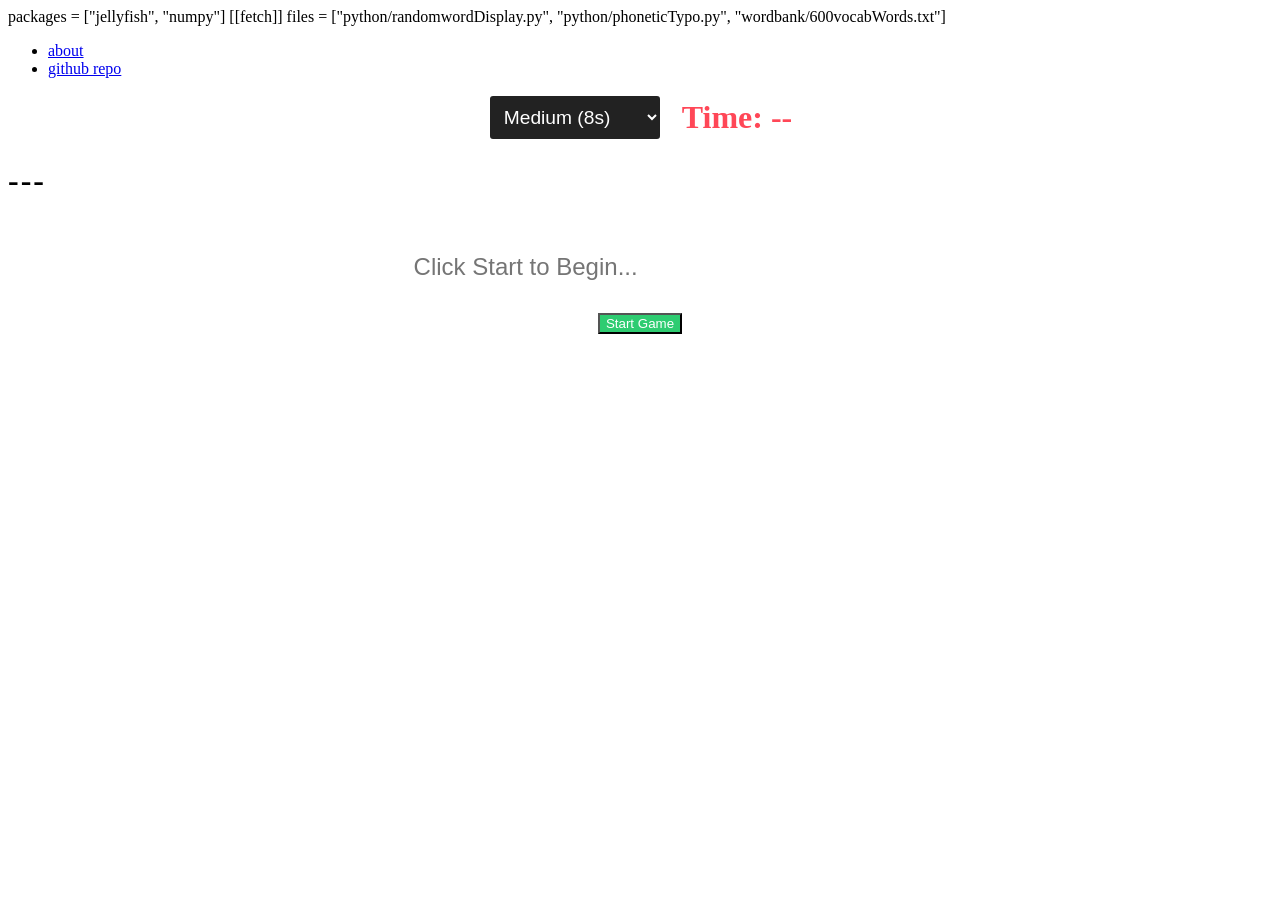
==== index.html @ db817c9a "WORK" ====
<!DOCTYPE html>
<html lang="en">
    <head>
        <link rel="stylesheet" href="https://pyscript.net/releases/2024.1.1/core.css">
        <script type="module" src="https://pyscript.net/releases/2024.1.1/core.js"></script>
    
        <py-config id="main-config">
            packages = ["jellyfish", "numpy"]
            [[fetch]]
            files = ["python/randomwordDisplay.py", "python/phoneticTypo.py", "wordbank/600vocabWords.txt"]
        </py-config>
    </head>
<body>
    <nav>
        <ul>
            <li><a href="about.html">about</a></li>
            <li><a href="https://github.com/loganrsilvers/typo-terminator" target="_blank">github repo</a></li>
        </ul>
    </nav>

    <div class="container">
        <div style="display: flex; justify-content: center; gap: 20px; align-items: center; margin-bottom: 20px;">
            <select id="DifficultySelect" style="padding: 10px; font-size: 1.2rem; border-radius: 5px; background: #222; color: white; border: 2px solid white;">
                <option value="easy">Easy (15s)</option>
                <option value="medium" selected>Medium (8s)</option>
                <option value="hard">Hard (4s)</option>
                <option value="terminator">Terminator (2s)</option>
            </select>
            <h2 id="TimerDisplay" style="color: #ff4757; margin: 0; font-size: 2rem;">Time: --</h2>
        </div>
    
        <h1 id="WordDisplay" style="letter-spacing: 2px;">---</h1>
        
        <input type="text" id="UserTypingBox" placeholder="Click Start to Begin..." disabled
               style="font-size: 1.5rem; padding: 10px; margin: 20px 0; border-radius: 8px; border: 2px solid white; background: transparent; color: white; text-align: center; width: 80%;">
        
        <div style="display: flex; gap: 10px; justify-content: center;">
            <button id="StartBtn" style="background-color: #2ecc71; color: white;">Start Game</button>
            <button id="SkipBtn" style="display: none;">Skip Word</button>
        </div>
    </div>

    
</body>
</html>
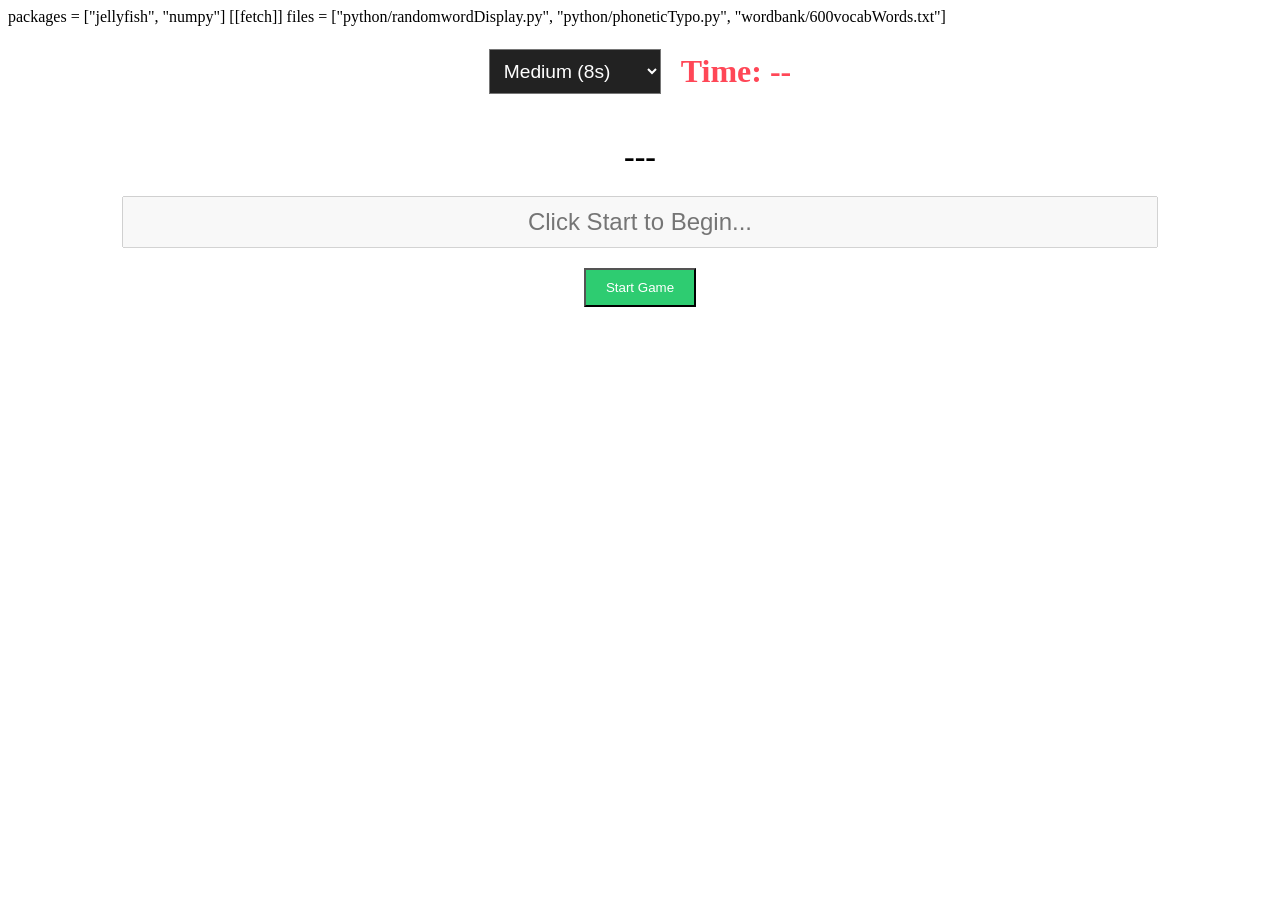
==== commit fd133af3: "WORK WOR KWORK KWOKR WRKO" ====
--- a/index.html
+++ b/index.html
@@ -1,45 +1,41 @@
 <!DOCTYPE html>
 <html lang="en">
-    <head>
-        <link rel="stylesheet" href="https://pyscript.net/releases/2024.1.1/core.css">
-        <script type="module" src="https://pyscript.net/releases/2024.1.1/core.js"></script>
-    
-        <py-config id="main-config">
-            packages = ["jellyfish", "numpy"]
-            [[fetch]]
-            files = ["python/randomwordDisplay.py", "python/phoneticTypo.py", "wordbank/600vocabWords.txt"]
-        </py-config>
-    </head>
+<head>
+    <meta charset="UTF-8">
+    <link rel="stylesheet" href="https://pyscript.net/releases/2024.1.1/core.css">
+    <script type="module" src="https://pyscript.net/releases/2024.1.1/core.js"></script>
+
+    <py-config id="main-config">
+        packages = ["jellyfish", "numpy"]
+        [[fetch]]
+        files = ["python/randomwordDisplay.py", "python/phoneticTypo.py", "wordbank/600vocabWords.txt"]
+    </py-config>
+</head>
 <body>
-    <nav>
-        <ul>
-            <li><a href="about.html">about</a></li>
-            <li><a href="https://github.com/loganrsilvers/typo-terminator" target="_blank">github repo</a></li>
-        </ul>
-    </nav>
-
     <div class="container">
         <div style="display: flex; justify-content: center; gap: 20px; align-items: center; margin-bottom: 20px;">
-            <select id="DifficultySelect" style="padding: 10px; font-size: 1.2rem; border-radius: 5px; background: #222; color: white; border: 2px solid white;">
+            <select id="DifficultySelect" style="padding: 10px; font-size: 1.2rem; background: #222; color: white;">
                 <option value="easy">Easy (15s)</option>
                 <option value="medium" selected>Medium (8s)</option>
                 <option value="hard">Hard (4s)</option>
                 <option value="terminator">Terminator (2s)</option>
             </select>
-            <h2 id="TimerDisplay" style="color: #ff4757; margin: 0; font-size: 2rem;">Time: --</h2>
+            <h2 id="TimerDisplay" style="color: #ff4757; font-size: 2rem;">Time: --</h2>
         </div>
     
-        <h1 id="WordDisplay" style="letter-spacing: 2px;">---</h1>
+        <h1 id="WordDisplay" style="text-align: center;">---</h1>
         
-        <input type="text" id="UserTypingBox" placeholder="Click Start to Begin..." disabled
-               style="font-size: 1.5rem; padding: 10px; margin: 20px 0; border-radius: 8px; border: 2px solid white; background: transparent; color: white; text-align: center; width: 80%;">
+        <div style="text-align: center;">
+            <input type="text" id="UserTypingBox" placeholder="Click Start to Begin..." disabled
+                   style="font-size: 1.5rem; padding: 10px; width: 80%; text-align: center;">
+        </div>
         
-        <div style="display: flex; gap: 10px; justify-content: center;">
-            <button id="StartBtn" style="background-color: #2ecc71; color: white;">Start Game</button>
-            <button id="SkipBtn" style="display: none;">Skip Word</button>
+        <div style="display: flex; gap: 10px; justify-content: center; margin-top: 20px;">
+            <button id="StartBtn" style="background-color: #2ecc71; color: white; padding: 10px 20px;">Start Game</button>
+            <button id="SkipBtn" style="display: none; padding: 10px 20px;">Skip Word</button>
         </div>
     </div>
 
-    
+    <script type="py" src="python/randomwordDisplay.py" config="#main-config"></script>
 </body>
 </html>
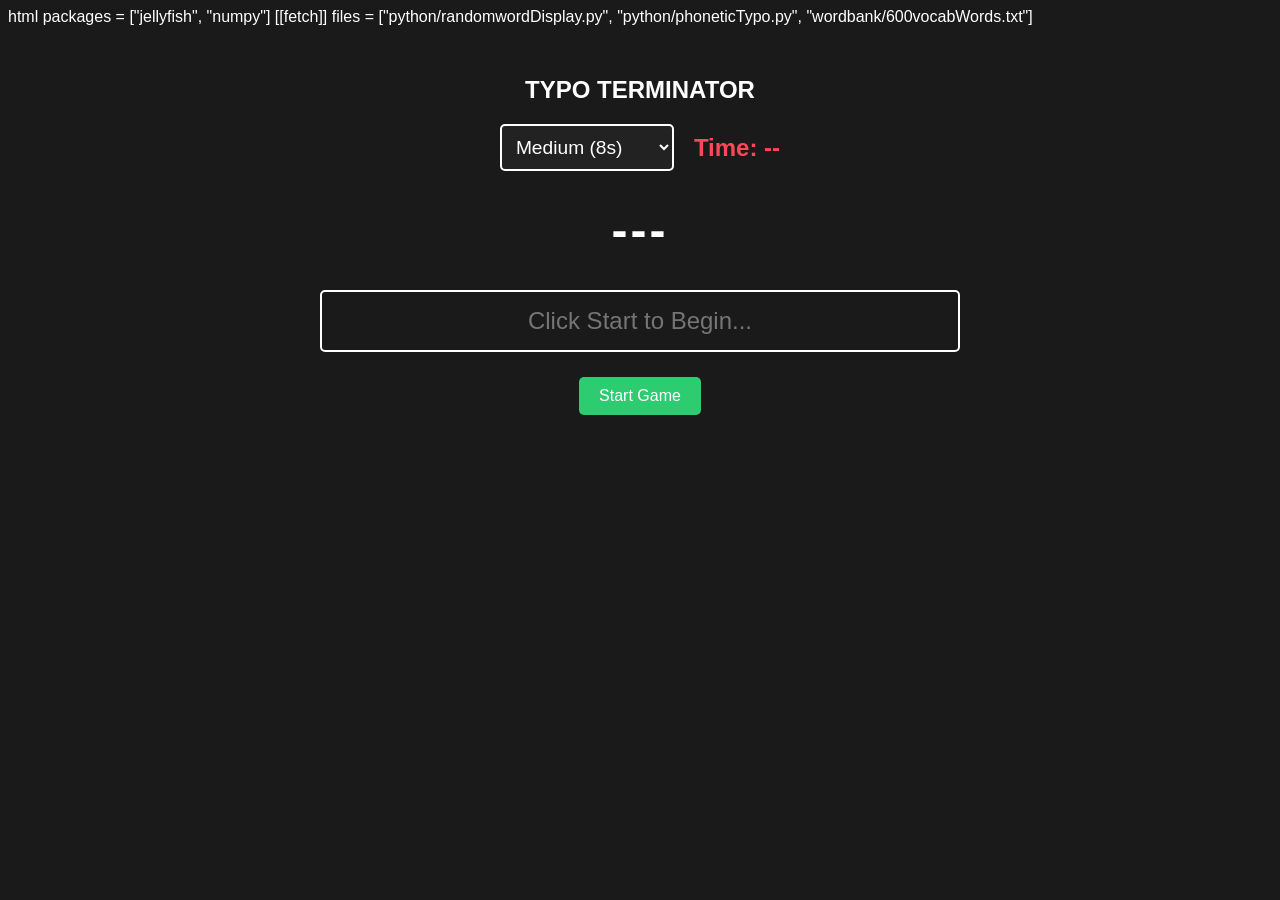
==== commit d9013246: "PLEASEEEEEEEEEE" ====
--- a/index.html
+++ b/index.html
@@ -1,7 +1,11 @@
+html
 <!DOCTYPE html>
 <html lang="en">
 <head>
     <meta charset="UTF-8">
+    <meta name="viewport" content="width=device-width, initial-scale=1.0">
+    <title>Typo Terminator</title>
+    
     <link rel="stylesheet" href="https://pyscript.net/releases/2024.1.1/core.css">
     <script type="module" src="https://pyscript.net/releases/2024.1.1/core.js"></script>
 
@@ -10,29 +14,39 @@
         [[fetch]]
         files = ["python/randomwordDisplay.py", "python/phoneticTypo.py", "wordbank/600vocabWords.txt"]
     </py-config>
+
+    <style>
+        body { background: #1a1a1a; color: white; font-family: Arial, sans-serif; }
+        .container { max-width: 800px; margin: 50px auto; text-align: center; }
+        h1 { font-size: 3rem; letter-spacing: 3px; }
+        button { padding: 10px 20px; font-size: 1rem; cursor: pointer; border: none; border-radius: 5px; margin: 5px; }
+        #StartBtn { background-color: #2ecc71; color: white; }
+        #SkipBtn { background-color: #e74c3c; color: white; }
+        input { width: 80%; padding: 15px; font-size: 1.5rem; background: transparent; color: white; border: 2px solid white; border-radius: 5px; text-align: center; }
+        select { padding: 10px; font-size: 1.2rem; background: #222; color: white; border: 2px solid white; border-radius: 5px; }
+    </style>
 </head>
 <body>
     <div class="container">
-        <div style="display: flex; justify-content: center; gap: 20px; align-items: center; margin-bottom: 20px;">
-            <select id="DifficultySelect" style="padding: 10px; font-size: 1.2rem; background: #222; color: white;">
+        <h2>TYPO TERMINATOR</h2>
+        
+        <div style="display: flex; justify-content: center; gap: 20px; align-items: center; margin: 20px 0;">
+            <select id="DifficultySelect">
                 <option value="easy">Easy (15s)</option>
                 <option value="medium" selected>Medium (8s)</option>
                 <option value="hard">Hard (4s)</option>
                 <option value="terminator">Terminator (2s)</option>
             </select>
-            <h2 id="TimerDisplay" style="color: #ff4757; font-size: 2rem;">Time: --</h2>
+            <h2 id="TimerDisplay" style="color: #ff4757; margin: 0;">Time: --</h2>
         </div>
     
-        <h1 id="WordDisplay" style="text-align: center;">---</h1>
+        <h1 id="WordDisplay">---</h1>
         
-        <div style="text-align: center;">
-            <input type="text" id="UserTypingBox" placeholder="Click Start to Begin..." disabled
-                   style="font-size: 1.5rem; padding: 10px; width: 80%; text-align: center;">
-        </div>
+        <input type="text" id="UserTypingBox" placeholder="Click Start to Begin..." disabled>
         
-        <div style="display: flex; gap: 10px; justify-content: center; margin-top: 20px;">
-            <button id="StartBtn" style="background-color: #2ecc71; color: white; padding: 10px 20px;">Start Game</button>
-            <button id="SkipBtn" style="display: none; padding: 10px 20px;">Skip Word</button>
+        <div style="margin-top: 20px;">
+            <button id="StartBtn">Start Game</button>
+            <button id="SkipBtn" style="display: none;">Skip Word</button>
         </div>
     </div>
 
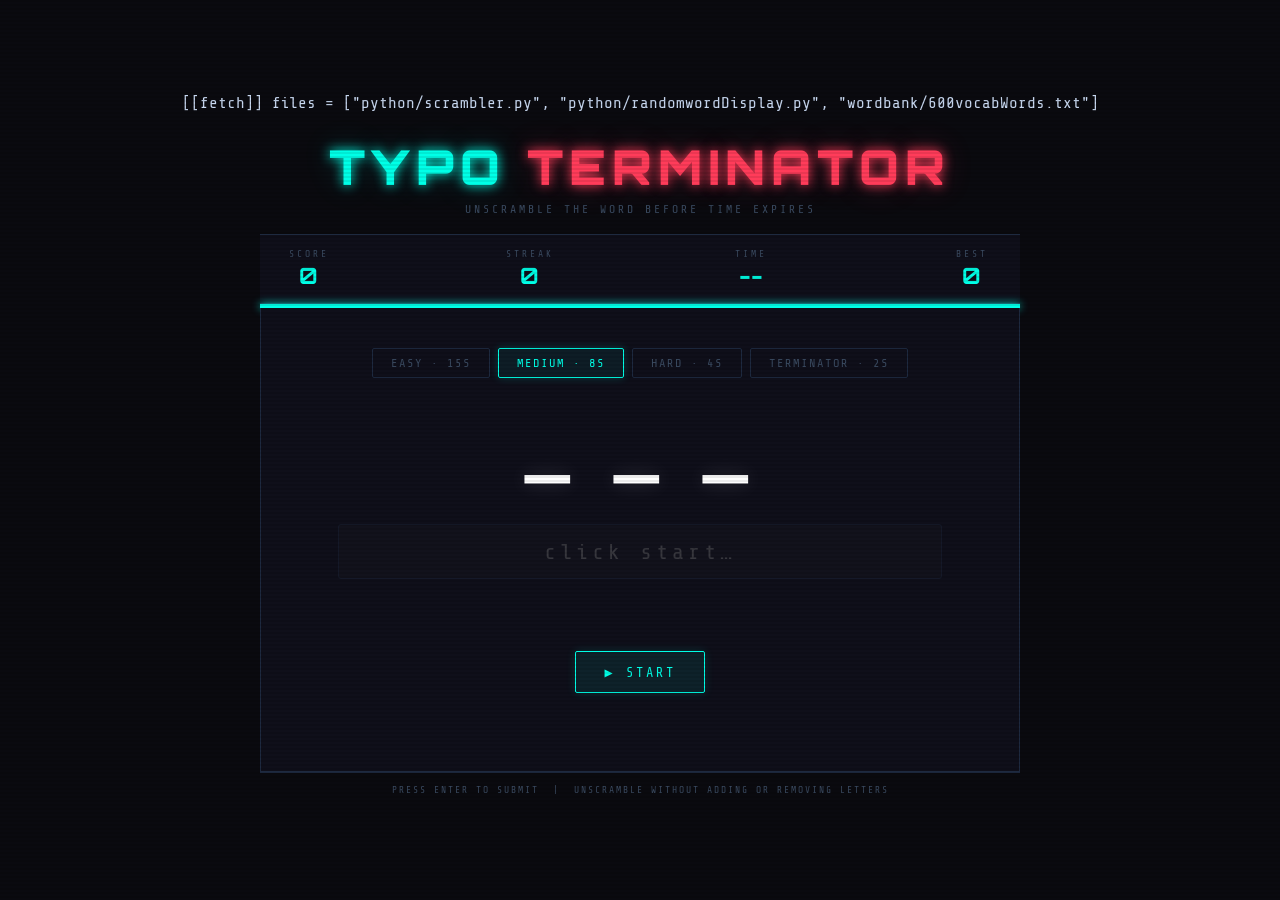
==== commit fb24bd8f: "DEAR LORD PLEASE JUST WORK" ====
--- a/index.html
+++ b/index.html
@@ -1,55 +1,379 @@
-html
 <!DOCTYPE html>
 <html lang="en">
 <head>
     <meta charset="UTF-8">
     <meta name="viewport" content="width=device-width, initial-scale=1.0">
     <title>Typo Terminator</title>
-    
+
+    <link rel="preconnect" href="https://fonts.googleapis.com">
+    <link href="https://fonts.googleapis.com/css2?family=Share+Tech+Mono&family=Orbitron:wght@700;900&display=swap" rel="stylesheet">
+
     <link rel="stylesheet" href="https://pyscript.net/releases/2024.1.1/core.css">
     <script type="module" src="https://pyscript.net/releases/2024.1.1/core.js"></script>
 
     <py-config id="main-config">
-        packages = ["jellyfish", "numpy"]
         [[fetch]]
-        files = ["python/randomwordDisplay.py", "python/phoneticTypo.py", "wordbank/600vocabWords.txt"]
+        files = ["python/scrambler.py", "python/randomwordDisplay.py", "wordbank/600vocabWords.txt"]
     </py-config>
 
     <style>
-        body { background: #1a1a1a; color: white; font-family: Arial, sans-serif; }
-        .container { max-width: 800px; margin: 50px auto; text-align: center; }
-        h1 { font-size: 3rem; letter-spacing: 3px; }
-        button { padding: 10px 20px; font-size: 1rem; cursor: pointer; border: none; border-radius: 5px; margin: 5px; }
-        #StartBtn { background-color: #2ecc71; color: white; }
-        #SkipBtn { background-color: #e74c3c; color: white; }
-        input { width: 80%; padding: 15px; font-size: 1.5rem; background: transparent; color: white; border: 2px solid white; border-radius: 5px; text-align: center; }
-        select { padding: 10px; font-size: 1.2rem; background: #222; color: white; border: 2px solid white; border-radius: 5px; }
+        :root {
+            --bg:       #0a0a0f;
+            --panel:    #0f0f1a;
+            --border:   #1e2a40;
+            --accent:   #00ffe7;
+            --danger:   #ff3c5a;
+            --warn:     #ffb400;
+            --success:  #39ff14;
+            --text:     #c8d8f0;
+            --dim:      #3a4a60;
+            --glow:     0 0 12px var(--accent), 0 0 30px rgba(0,255,231,0.25);
+            --glow-red: 0 0 12px var(--danger), 0 0 30px rgba(255,60,90,0.3);
+        }
+
+        *, *::before, *::after { box-sizing: border-box; margin: 0; padding: 0; }
+
+        body {
+            background: var(--bg);
+            color: var(--text);
+            font-family: 'Share Tech Mono', monospace;
+            min-height: 100vh;
+            display: flex;
+            flex-direction: column;
+            align-items: center;
+            justify-content: center;
+            overflow: hidden;
+        }
+
+        /* Scanline overlay */
+        body::after {
+            content: '';
+            pointer-events: none;
+            position: fixed;
+            inset: 0;
+            background: repeating-linear-gradient(
+                0deg,
+                transparent,
+                transparent 2px,
+                rgba(0,0,0,0.08) 2px,
+                rgba(0,0,0,0.08) 4px
+            );
+            z-index: 999;
+        }
+
+        .container {
+            width: min(760px, 95vw);
+            display: flex;
+            flex-direction: column;
+        }
+
+        /* ── Header ── */
+        header {
+            text-align: center;
+            padding: 24px 0 18px;
+            border-bottom: 1px solid var(--border);
+        }
+
+        header h1 {
+            font-family: 'Orbitron', sans-serif;
+            font-size: clamp(1.8rem, 5vw, 3rem);
+            font-weight: 900;
+            letter-spacing: 6px;
+            color: var(--accent);
+            text-shadow: var(--glow);
+            text-transform: uppercase;
+        }
+
+        header h1 span { color: var(--danger); text-shadow: var(--glow-red); }
+
+        .tagline {
+            font-size: 0.72rem;
+            letter-spacing: 3px;
+            color: var(--dim);
+            margin-top: 6px;
+            text-transform: uppercase;
+        }
+
+        /* ── HUD bar ── */
+        .hud {
+            display: flex;
+            justify-content: space-between;
+            align-items: center;
+            padding: 14px 20px;
+            background: var(--panel);
+            border-bottom: 1px solid var(--border);
+        }
+
+        .hud-block { display: flex; flex-direction: column; align-items: center; gap: 2px; }
+
+        .hud-label {
+            font-size: 0.6rem;
+            letter-spacing: 3px;
+            color: var(--dim);
+            text-transform: uppercase;
+        }
+
+        .hud-value {
+            font-family: 'Orbitron', sans-serif;
+            font-size: 1.4rem;
+            font-weight: 700;
+            color: var(--accent);
+            min-width: 3ch;
+            text-align: center;
+        }
+
+        #timer-value { color: var(--accent); transition: color 0.3s; }
+        #timer-value.warn   { color: var(--warn);   text-shadow: 0 0 8px var(--warn); }
+        #timer-value.danger { color: var(--danger);  text-shadow: var(--glow-red); }
+
+        /* Timer bar */
+        .timer-bar-wrap {
+            width: 100%;
+            height: 4px;
+            background: var(--border);
+        }
+
+        #timer-bar {
+            height: 100%;
+            background: var(--accent);
+            width: 100%;
+            transition: width 1s linear, background 0.3s;
+            box-shadow: 0 0 8px var(--accent);
+        }
+        #timer-bar.warn   { background: var(--warn);  box-shadow: 0 0 8px var(--warn); }
+        #timer-bar.danger { background: var(--danger); box-shadow: var(--glow-red); }
+
+        /* ── Main arena ── */
+        .arena {
+            background: var(--panel);
+            border: 1px solid var(--border);
+            border-top: none;
+            padding: 40px 24px 36px;
+            display: flex;
+            flex-direction: column;
+            align-items: center;
+            gap: 28px;
+        }
+
+        /* Difficulty buttons */
+        .diff-row {
+            display: flex;
+            gap: 8px;
+            flex-wrap: wrap;
+            justify-content: center;
+        }
+
+        .diff-btn {
+            font-family: 'Share Tech Mono', monospace;
+            font-size: 0.75rem;
+            letter-spacing: 2px;
+            text-transform: uppercase;
+            padding: 7px 18px;
+            border: 1px solid var(--border);
+            background: transparent;
+            color: var(--dim);
+            border-radius: 2px;
+            cursor: pointer;
+            transition: all 0.2s;
+        }
+        .diff-btn:hover  { border-color: var(--accent); color: var(--accent); }
+        .diff-btn.active {
+            border-color: var(--accent);
+            color: var(--accent);
+            background: rgba(0,255,231,0.06);
+            box-shadow: 0 0 8px rgba(0,255,231,0.2);
+        }
+        .diff-btn:disabled { opacity: 0.35; cursor: default; pointer-events: none; }
+
+        /* Word display */
+        .word-stage {
+            min-height: 90px;
+            display: flex;
+            align-items: center;
+            justify-content: center;
+        }
+
+        #word-display {
+            font-family: 'Orbitron', sans-serif;
+            font-size: clamp(2rem, 7vw, 4rem);
+            font-weight: 700;
+            letter-spacing: 8px;
+            color: white;
+            text-transform: uppercase;
+            text-shadow: 0 0 20px rgba(255,255,255,0.15);
+            text-align: center;
+        }
+
+        @keyframes correctFlash {
+            0%   { color: var(--success); text-shadow: 0 0 20px var(--success); transform: scale(1.05); }
+            100% { color: white;          text-shadow: 0 0 20px rgba(255,255,255,0.15); transform: scale(1); }
+        }
+        @keyframes wrongFlash {
+            0%,50% { color: var(--danger); text-shadow: var(--glow-red); transform: translateX(-4px); }
+            25%    { transform: translateX(4px); }
+            100%   { color: white; transform: translateX(0); }
+        }
+
+        #word-display.flash-correct { animation: correctFlash 0.4s ease; }
+        #word-display.flash-wrong   { animation: wrongFlash   0.4s ease; }
+
+        /* Input */
+        #input-box {
+            font-family: 'Share Tech Mono', monospace;
+            font-size: 1.4rem;
+            letter-spacing: 4px;
+            text-align: center;
+            width: 85%;
+            padding: 14px 20px;
+            background: rgba(255,255,255,0.03);
+            border: 1px solid var(--border);
+            border-radius: 3px;
+            color: white;
+            outline: none;
+            caret-color: var(--accent);
+            transition: border-color 0.2s, box-shadow 0.2s;
+        }
+        #input-box:focus  { border-color: var(--accent); box-shadow: 0 0 0 1px var(--accent), 0 0 16px rgba(0,255,231,0.1); }
+        #input-box:disabled { opacity: 0.4; cursor: not-allowed; }
+        #input-box.correct { border-color: var(--success); box-shadow: 0 0 10px rgba(57,255,20,0.3); }
+        #input-box.wrong   { border-color: var(--danger);  box-shadow: var(--glow-red); }
+
+        /* Feedback label */
+        #feedback {
+            font-size: 0.72rem;
+            letter-spacing: 3px;
+            text-transform: uppercase;
+            height: 16px;
+            color: transparent;
+            transition: color 0.2s;
+        }
+        #feedback.show-correct { color: var(--success); }
+        #feedback.show-wrong   { color: var(--danger); }
+        #feedback.show-timeout { color: var(--warn); }
+
+        /* Action buttons */
+        .btn-row { display: flex; gap: 12px; justify-content: center; }
+
+        .btn {
+            font-family: 'Share Tech Mono', monospace;
+            font-size: 0.85rem;
+            letter-spacing: 3px;
+            text-transform: uppercase;
+            padding: 12px 28px;
+            border: 1px solid;
+            border-radius: 2px;
+            cursor: pointer;
+            transition: all 0.2s;
+        }
+
+        #start-btn {
+            background: rgba(0,255,231,0.08);
+            border-color: var(--accent);
+            color: var(--accent);
+            box-shadow: 0 0 10px rgba(0,255,231,0.15);
+        }
+        #start-btn:hover { background: rgba(0,255,231,0.15); box-shadow: var(--glow); }
+
+        #skip-btn {
+            display: none;
+            background: rgba(255,60,90,0.07);
+            border-color: var(--danger);
+            color: var(--danger);
+        }
+        #skip-btn:hover { background: rgba(255,60,90,0.14); box-shadow: var(--glow-red); }
+
+        /* Reveal */
+        #reveal { font-size: 0.72rem; letter-spacing: 2px; color: var(--dim); min-height: 14px; }
+        #reveal span { color: var(--warn); }
+
+        /* Footer */
+        footer {
+            text-align: center;
+            padding: 12px;
+            font-size: 0.6rem;
+            letter-spacing: 2px;
+            color: var(--dim);
+            border-top: 1px solid var(--border);
+        }
+
+        py-terminal { display: none !important; }
     </style>
 </head>
 <body>
-    <div class="container">
-        <h2>TYPO TERMINATOR</h2>
-        
-        <div style="display: flex; justify-content: center; gap: 20px; align-items: center; margin: 20px 0;">
-            <select id="DifficultySelect">
-                <option value="easy">Easy (15s)</option>
-                <option value="medium" selected>Medium (8s)</option>
-                <option value="hard">Hard (4s)</option>
-                <option value="terminator">Terminator (2s)</option>
-            </select>
-            <h2 id="TimerDisplay" style="color: #ff4757; margin: 0;">Time: --</h2>
-        </div>
-    
-        <h1 id="WordDisplay">---</h1>
-        
-        <input type="text" id="UserTypingBox" placeholder="Click Start to Begin..." disabled>
-        
-        <div style="margin-top: 20px;">
-            <button id="StartBtn">Start Game</button>
-            <button id="SkipBtn" style="display: none;">Skip Word</button>
+
+<div class="container">
+
+    <header>
+        <h1>TYPO <span>TERMINATOR</span></h1>
+        <p class="tagline">Unscramble the word before time expires</p>
+    </header>
+
+    <div class="hud">
+        <div class="hud-block">
+            <span class="hud-label">Score</span>
+            <span class="hud-value" id="score-value">0</span>
+        </div>
+        <div class="hud-block">
+            <span class="hud-label">Streak</span>
+            <span class="hud-value" id="streak-value">0</span>
+        </div>
+        <div class="hud-block">
+            <span class="hud-label">Time</span>
+            <span class="hud-value" id="timer-value">--</span>
+        </div>
+        <div class="hud-block">
+            <span class="hud-label">Best</span>
+            <span class="hud-value" id="best-value">0</span>
         </div>
     </div>
 
-    <script type="py" src="python/randomwordDisplay.py" config="#main-config"></script>
+    <div class="timer-bar-wrap">
+        <div id="timer-bar"></div>
+    </div>
+
+    <div class="arena">
+
+        <div class="diff-row" id="diff-row">
+            <button class="diff-btn" data-diff="easy"       data-secs="15">Easy · 15s</button>
+            <button class="diff-btn active" data-diff="medium" data-secs="8">Medium · 8s</button>
+            <button class="diff-btn" data-diff="hard"       data-secs="4">Hard · 4s</button>
+            <button class="diff-btn" data-diff="terminator" data-secs="2">Terminator · 2s</button>
+        </div>
+
+        <div class="word-stage">
+            <div id="word-display">_ _ _</div>
+        </div>
+
+        <input id="input-box" type="text" autocomplete="off"
+               autocorrect="off" spellcheck="false"
+               placeholder="click start…" disabled>
+
+        <div id="feedback"></div>
+
+        <div class="btn-row">
+            <button class="btn" id="start-btn">▶ START</button>
+            <button class="btn" id="skip-btn">SKIP</button>
+        </div>
+
+        <div id="reveal"></div>
+
+    </div>
+
+    <footer>PRESS ENTER TO SUBMIT &nbsp;|&nbsp; UNSCRAMBLE WITHOUT ADDING OR REMOVING LETTERS</footer>
+
+</div>
+
+<!-- Difficulty button selection (plain JS, no PyScript needed) -->
+<script>
+    document.querySelectorAll('.diff-btn').forEach(btn => {
+        btn.addEventListener('click', () => {
+            document.querySelectorAll('.diff-btn').forEach(b => b.classList.remove('active'));
+            btn.classList.add('active');
+        });
+    });
+</script>
+
+<script type="py" src="python/randomwordDisplay.py" config="#main-config"></script>
+
 </body>
-</html>+</html>
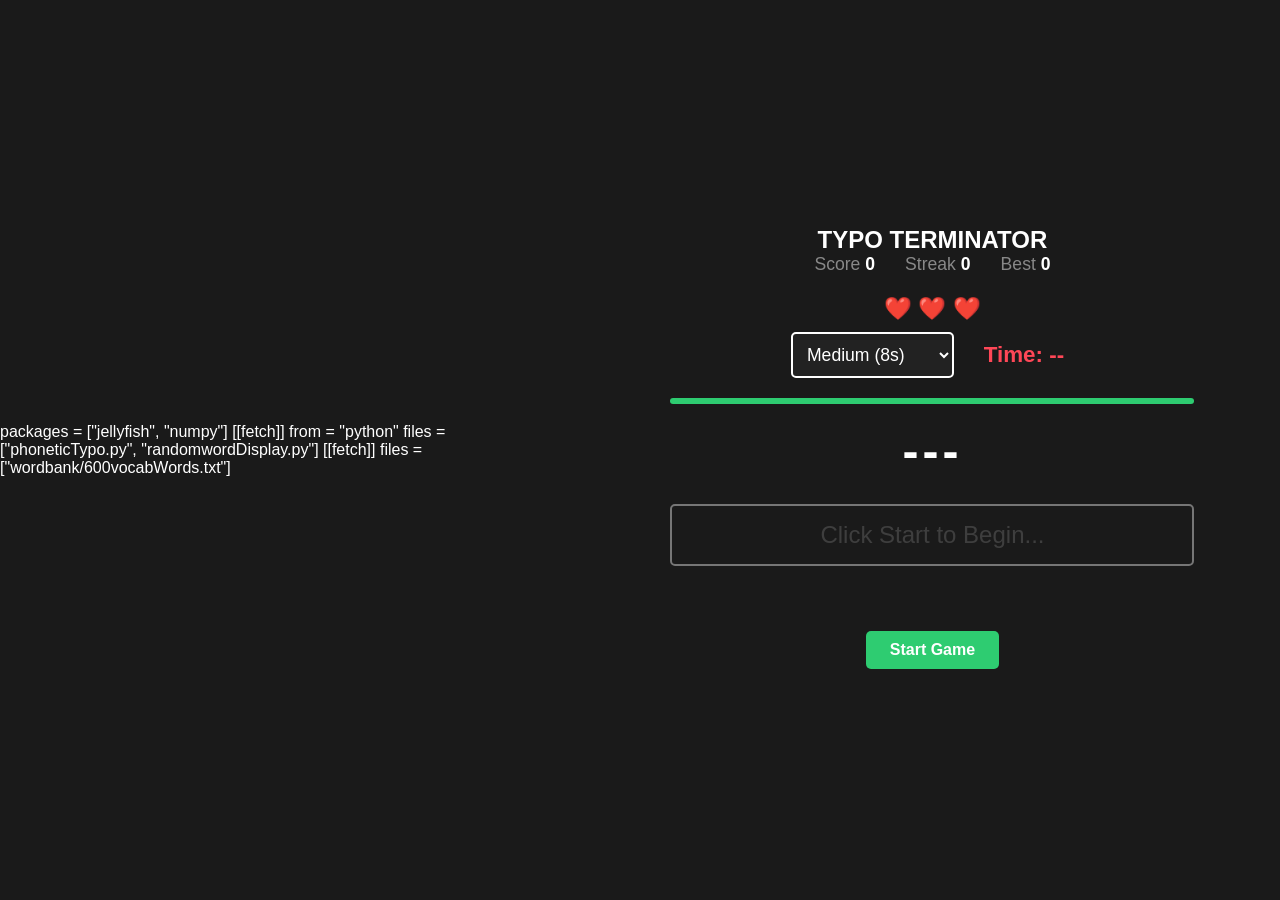
==== commit 1c854994: "YAHOOO" ====
--- a/index.html
+++ b/index.html
@@ -5,375 +5,79 @@
     <meta name="viewport" content="width=device-width, initial-scale=1.0">
     <title>Typo Terminator</title>
 
-    <link rel="preconnect" href="https://fonts.googleapis.com">
-    <link href="https://fonts.googleapis.com/css2?family=Share+Tech+Mono&family=Orbitron:wght@700;900&display=swap" rel="stylesheet">
+    <link rel="stylesheet" href="css/style.css">
 
     <link rel="stylesheet" href="https://pyscript.net/releases/2024.1.1/core.css">
     <script type="module" src="https://pyscript.net/releases/2024.1.1/core.js"></script>
 
-    <py-config id="main-config">
+    <py-config>
+        packages = ["jellyfish", "numpy"]
         [[fetch]]
-        files = ["python/scrambler.py", "python/randomwordDisplay.py", "wordbank/600vocabWords.txt"]
+        from = "python"
+        files = ["phoneticTypo.py", "randomwordDisplay.py"]
+
+        [[fetch]]
+        files = ["wordbank/600vocabWords.txt"]
     </py-config>
-
-    <style>
-        :root {
-            --bg:       #0a0a0f;
-            --panel:    #0f0f1a;
-            --border:   #1e2a40;
-            --accent:   #00ffe7;
-            --danger:   #ff3c5a;
-            --warn:     #ffb400;
-            --success:  #39ff14;
-            --text:     #c8d8f0;
-            --dim:      #3a4a60;
-            --glow:     0 0 12px var(--accent), 0 0 30px rgba(0,255,231,0.25);
-            --glow-red: 0 0 12px var(--danger), 0 0 30px rgba(255,60,90,0.3);
-        }
-
-        *, *::before, *::after { box-sizing: border-box; margin: 0; padding: 0; }
-
-        body {
-            background: var(--bg);
-            color: var(--text);
-            font-family: 'Share Tech Mono', monospace;
-            min-height: 100vh;
-            display: flex;
-            flex-direction: column;
-            align-items: center;
-            justify-content: center;
-            overflow: hidden;
-        }
-
-        /* Scanline overlay */
-        body::after {
-            content: '';
-            pointer-events: none;
-            position: fixed;
-            inset: 0;
-            background: repeating-linear-gradient(
-                0deg,
-                transparent,
-                transparent 2px,
-                rgba(0,0,0,0.08) 2px,
-                rgba(0,0,0,0.08) 4px
-            );
-            z-index: 999;
-        }
-
-        .container {
-            width: min(760px, 95vw);
-            display: flex;
-            flex-direction: column;
-        }
-
-        /* ── Header ── */
-        header {
-            text-align: center;
-            padding: 24px 0 18px;
-            border-bottom: 1px solid var(--border);
-        }
-
-        header h1 {
-            font-family: 'Orbitron', sans-serif;
-            font-size: clamp(1.8rem, 5vw, 3rem);
-            font-weight: 900;
-            letter-spacing: 6px;
-            color: var(--accent);
-            text-shadow: var(--glow);
-            text-transform: uppercase;
-        }
-
-        header h1 span { color: var(--danger); text-shadow: var(--glow-red); }
-
-        .tagline {
-            font-size: 0.72rem;
-            letter-spacing: 3px;
-            color: var(--dim);
-            margin-top: 6px;
-            text-transform: uppercase;
-        }
-
-        /* ── HUD bar ── */
-        .hud {
-            display: flex;
-            justify-content: space-between;
-            align-items: center;
-            padding: 14px 20px;
-            background: var(--panel);
-            border-bottom: 1px solid var(--border);
-        }
-
-        .hud-block { display: flex; flex-direction: column; align-items: center; gap: 2px; }
-
-        .hud-label {
-            font-size: 0.6rem;
-            letter-spacing: 3px;
-            color: var(--dim);
-            text-transform: uppercase;
-        }
-
-        .hud-value {
-            font-family: 'Orbitron', sans-serif;
-            font-size: 1.4rem;
-            font-weight: 700;
-            color: var(--accent);
-            min-width: 3ch;
-            text-align: center;
-        }
-
-        #timer-value { color: var(--accent); transition: color 0.3s; }
-        #timer-value.warn   { color: var(--warn);   text-shadow: 0 0 8px var(--warn); }
-        #timer-value.danger { color: var(--danger);  text-shadow: var(--glow-red); }
-
-        /* Timer bar */
-        .timer-bar-wrap {
-            width: 100%;
-            height: 4px;
-            background: var(--border);
-        }
-
-        #timer-bar {
-            height: 100%;
-            background: var(--accent);
-            width: 100%;
-            transition: width 1s linear, background 0.3s;
-            box-shadow: 0 0 8px var(--accent);
-        }
-        #timer-bar.warn   { background: var(--warn);  box-shadow: 0 0 8px var(--warn); }
-        #timer-bar.danger { background: var(--danger); box-shadow: var(--glow-red); }
-
-        /* ── Main arena ── */
-        .arena {
-            background: var(--panel);
-            border: 1px solid var(--border);
-            border-top: none;
-            padding: 40px 24px 36px;
-            display: flex;
-            flex-direction: column;
-            align-items: center;
-            gap: 28px;
-        }
-
-        /* Difficulty buttons */
-        .diff-row {
-            display: flex;
-            gap: 8px;
-            flex-wrap: wrap;
-            justify-content: center;
-        }
-
-        .diff-btn {
-            font-family: 'Share Tech Mono', monospace;
-            font-size: 0.75rem;
-            letter-spacing: 2px;
-            text-transform: uppercase;
-            padding: 7px 18px;
-            border: 1px solid var(--border);
-            background: transparent;
-            color: var(--dim);
-            border-radius: 2px;
-            cursor: pointer;
-            transition: all 0.2s;
-        }
-        .diff-btn:hover  { border-color: var(--accent); color: var(--accent); }
-        .diff-btn.active {
-            border-color: var(--accent);
-            color: var(--accent);
-            background: rgba(0,255,231,0.06);
-            box-shadow: 0 0 8px rgba(0,255,231,0.2);
-        }
-        .diff-btn:disabled { opacity: 0.35; cursor: default; pointer-events: none; }
-
-        /* Word display */
-        .word-stage {
-            min-height: 90px;
-            display: flex;
-            align-items: center;
-            justify-content: center;
-        }
-
-        #word-display {
-            font-family: 'Orbitron', sans-serif;
-            font-size: clamp(2rem, 7vw, 4rem);
-            font-weight: 700;
-            letter-spacing: 8px;
-            color: white;
-            text-transform: uppercase;
-            text-shadow: 0 0 20px rgba(255,255,255,0.15);
-            text-align: center;
-        }
-
-        @keyframes correctFlash {
-            0%   { color: var(--success); text-shadow: 0 0 20px var(--success); transform: scale(1.05); }
-            100% { color: white;          text-shadow: 0 0 20px rgba(255,255,255,0.15); transform: scale(1); }
-        }
-        @keyframes wrongFlash {
-            0%,50% { color: var(--danger); text-shadow: var(--glow-red); transform: translateX(-4px); }
-            25%    { transform: translateX(4px); }
-            100%   { color: white; transform: translateX(0); }
-        }
-
-        #word-display.flash-correct { animation: correctFlash 0.4s ease; }
-        #word-display.flash-wrong   { animation: wrongFlash   0.4s ease; }
-
-        /* Input */
-        #input-box {
-            font-family: 'Share Tech Mono', monospace;
-            font-size: 1.4rem;
-            letter-spacing: 4px;
-            text-align: center;
-            width: 85%;
-            padding: 14px 20px;
-            background: rgba(255,255,255,0.03);
-            border: 1px solid var(--border);
-            border-radius: 3px;
-            color: white;
-            outline: none;
-            caret-color: var(--accent);
-            transition: border-color 0.2s, box-shadow 0.2s;
-        }
-        #input-box:focus  { border-color: var(--accent); box-shadow: 0 0 0 1px var(--accent), 0 0 16px rgba(0,255,231,0.1); }
-        #input-box:disabled { opacity: 0.4; cursor: not-allowed; }
-        #input-box.correct { border-color: var(--success); box-shadow: 0 0 10px rgba(57,255,20,0.3); }
-        #input-box.wrong   { border-color: var(--danger);  box-shadow: var(--glow-red); }
-
-        /* Feedback label */
-        #feedback {
-            font-size: 0.72rem;
-            letter-spacing: 3px;
-            text-transform: uppercase;
-            height: 16px;
-            color: transparent;
-            transition: color 0.2s;
-        }
-        #feedback.show-correct { color: var(--success); }
-        #feedback.show-wrong   { color: var(--danger); }
-        #feedback.show-timeout { color: var(--warn); }
-
-        /* Action buttons */
-        .btn-row { display: flex; gap: 12px; justify-content: center; }
-
-        .btn {
-            font-family: 'Share Tech Mono', monospace;
-            font-size: 0.85rem;
-            letter-spacing: 3px;
-            text-transform: uppercase;
-            padding: 12px 28px;
-            border: 1px solid;
-            border-radius: 2px;
-            cursor: pointer;
-            transition: all 0.2s;
-        }
-
-        #start-btn {
-            background: rgba(0,255,231,0.08);
-            border-color: var(--accent);
-            color: var(--accent);
-            box-shadow: 0 0 10px rgba(0,255,231,0.15);
-        }
-        #start-btn:hover { background: rgba(0,255,231,0.15); box-shadow: var(--glow); }
-
-        #skip-btn {
-            display: none;
-            background: rgba(255,60,90,0.07);
-            border-color: var(--danger);
-            color: var(--danger);
-        }
-        #skip-btn:hover { background: rgba(255,60,90,0.14); box-shadow: var(--glow-red); }
-
-        /* Reveal */
-        #reveal { font-size: 0.72rem; letter-spacing: 2px; color: var(--dim); min-height: 14px; }
-        #reveal span { color: var(--warn); }
-
-        /* Footer */
-        footer {
-            text-align: center;
-            padding: 12px;
-            font-size: 0.6rem;
-            letter-spacing: 2px;
-            color: var(--dim);
-            border-top: 1px solid var(--border);
-        }
-
-        py-terminal { display: none !important; }
-    </style>
 </head>
 <body>
+    <div class="container">
+        <h2>TYPO TERMINATOR</h2>
 
-<div class="container">
+        <!-- ── Game Area ── -->
+        <div id="GameArea">
+            <!-- HUD -->
+            <div class="hud">
+                <div><span>Score </span><strong id="ScoreDisplay">0</strong></div>
+                <div><span>Streak </span><strong id="StreakDisplay">0</strong></div>
+                <div><span>Best </span><strong id="BestDisplay">0</strong></div>
+            </div>
 
-    <header>
-        <h1>TYPO <span>TERMINATOR</span></h1>
-        <p class="tagline">Unscramble the word before time expires</p>
-    </header>
+            <!-- Lives -->
+            <div id="LivesDisplay">❤️ ❤️ ❤️</div>
 
-    <div class="hud">
-        <div class="hud-block">
-            <span class="hud-label">Score</span>
-            <span class="hud-value" id="score-value">0</span>
+            <!-- Difficulty + Timer -->
+            <div class="top-bar">
+                <select id="DifficultySelect">
+                    <option value="easy">Easy (15s)</option>
+                    <option value="medium" selected>Medium (8s)</option>
+                    <option value="hard">Hard (4s)</option>
+                    <option value="terminator">Terminator (2s)</option>
+                </select>
+                <div id="TimerDisplay">Time: --</div>
+            </div>
+
+            <!-- Timer bar -->
+            <div id="TimerBar"><div id="TimerBarFill"></div></div>
+
+            <!-- Word to correct -->
+            <h1 id="WordDisplay">---</h1>
+
+            <!-- Input -->
+            <input type="text" id="UserTypingBox"
+                   placeholder="Click Start to Begin..." disabled>
+
+            <!-- Feedback -->
+            <div id="Feedback"></div>
+
+            <!-- Buttons -->
+            <div style="margin-top: 20px;">
+                <button id="StartBtn" class="btn btn-green">Start Game</button>
+                <button id="SkipBtn"  class="btn btn-red" style="display:none;">Skip Word</button>
+            </div>
         </div>
-        <div class="hud-block">
-            <span class="hud-label">Streak</span>
-            <span class="hud-value" id="streak-value">0</span>
-        </div>
-        <div class="hud-block">
-            <span class="hud-label">Time</span>
-            <span class="hud-value" id="timer-value">--</span>
-        </div>
-        <div class="hud-block">
-            <span class="hud-label">Best</span>
-            <span class="hud-value" id="best-value">0</span>
+
+        <!-- ── Game Over Screen ── -->
+        <div id="GameOverScreen">
+            <h2>GAME OVER</h2>
+            <div id="FinalStats">
+                <div>Final Score: <strong id="FinalScore">0</strong></div>
+                <div>Best Streak: <strong id="FinalStreak">0</strong></div>
+            </div>
+            <button id="RestartBtn" class="btn btn-green">Play Again</button>
         </div>
     </div>
 
-    <div class="timer-bar-wrap">
-        <div id="timer-bar"></div>
-    </div>
-
-    <div class="arena">
-
-        <div class="diff-row" id="diff-row">
-            <button class="diff-btn" data-diff="easy"       data-secs="15">Easy · 15s</button>
-            <button class="diff-btn active" data-diff="medium" data-secs="8">Medium · 8s</button>
-            <button class="diff-btn" data-diff="hard"       data-secs="4">Hard · 4s</button>
-            <button class="diff-btn" data-diff="terminator" data-secs="2">Terminator · 2s</button>
-        </div>
-
-        <div class="word-stage">
-            <div id="word-display">_ _ _</div>
-        </div>
-
-        <input id="input-box" type="text" autocomplete="off"
-               autocorrect="off" spellcheck="false"
-               placeholder="click start…" disabled>
-
-        <div id="feedback"></div>
-
-        <div class="btn-row">
-            <button class="btn" id="start-btn">▶ START</button>
-            <button class="btn" id="skip-btn">SKIP</button>
-        </div>
-
-        <div id="reveal"></div>
-
-    </div>
-
-    <footer>PRESS ENTER TO SUBMIT &nbsp;|&nbsp; UNSCRAMBLE WITHOUT ADDING OR REMOVING LETTERS</footer>
-
-</div>
-
-<!-- Difficulty button selection (plain JS, no PyScript needed) -->
-<script>
-    document.querySelectorAll('.diff-btn').forEach(btn => {
-        btn.addEventListener('click', () => {
-            document.querySelectorAll('.diff-btn').forEach(b => b.classList.remove('active'));
-            btn.classList.add('active');
-        });
-    });
-</script>
-
-<script type="py" src="python/randomwordDisplay.py" config="#main-config"></script>
-
+    <script type="py" src="python/randomwordDisplay.py"></script>
 </body>
 </html>
--- a/css/style.css
+++ b/css/style.css
@@ -0,0 +1,164 @@
+/* ── Typo Terminator – style.css ── */
+
+:root {
+    --bg:      #1a1a1a;
+    --fg:      #ffffff;
+    --accent:  #2ecc71;
+    --danger:  #ff4757;
+    --warn:    #f39c12;
+    --muted:   #888;
+    --border:  #ffffff;
+    --radius:  5px;
+  }
+  
+  *, *::before, *::after { box-sizing: border-box; margin: 0; padding: 0; }
+  
+  body {
+    background: var(--bg);
+    color: var(--fg);
+    font-family: Arial, sans-serif;
+    min-height: 100vh;
+    display: flex;
+    align-items: center;
+    justify-content: center;
+  }
+  
+  .container {
+    max-width: 800px;
+    width: 100%;
+    padding: 40px 20px;
+    text-align: center;
+  }
+  
+  /* ── HUD ── */
+  .hud {
+    display: flex;
+    justify-content: center;
+    gap: 30px;
+    margin-bottom: 20px;
+    font-size: 1.1rem;
+  }
+  .hud span { color: var(--muted); }
+  .hud strong { color: var(--fg); }
+  
+  /* ── Lives ── */
+  #LivesDisplay { font-size: 1.4rem; margin-bottom: 10px; }
+  
+  /* ── Top bar (difficulty + timer) ── */
+  .top-bar {
+    display: flex;
+    justify-content: center;
+    gap: 20px;
+    align-items: center;
+    margin-bottom: 20px;
+  }
+  
+  select {
+    padding: 10px;
+    font-size: 1.1rem;
+    background: #222;
+    color: var(--fg);
+    border: 2px solid var(--border);
+    border-radius: var(--radius);
+  }
+  
+  #TimerDisplay {
+    font-size: 1.4rem;
+    font-weight: bold;
+    color: var(--danger);
+    min-width: 100px;
+  }
+  
+  /* ── Timer bar ── */
+  #TimerBar {
+    width: 80%;
+    height: 6px;
+    background: #333;
+    border-radius: 3px;
+    margin: 0 auto 20px;
+    overflow: hidden;
+  }
+  #TimerBarFill {
+    height: 100%;
+    width: 100%;
+    background: var(--accent);
+    transition: width 1s linear, background 1s linear;
+  }
+  
+  /* ── Word display ── */
+  #WordDisplay {
+    font-size: 3rem;
+    letter-spacing: 4px;
+    margin: 20px 0;
+    min-height: 60px;
+  }
+  
+  /* ── Input ── */
+  #UserTypingBox {
+    width: 80%;
+    padding: 15px;
+    font-size: 1.5rem;
+    background: transparent;
+    color: var(--fg);
+    border: 2px solid var(--border);
+    border-radius: var(--radius);
+    text-align: center;
+    outline: none;
+  }
+  #UserTypingBox:disabled { opacity: 0.4; cursor: not-allowed; }
+  
+  /* ── Buttons ── */
+  .btn {
+    padding: 10px 24px;
+    font-size: 1rem;
+    cursor: pointer;
+    border: none;
+    border-radius: var(--radius);
+    margin: 5px;
+    font-weight: bold;
+    transition: opacity 0.15s;
+  }
+  .btn:hover { opacity: 0.85; }
+  .btn-green  { background: var(--accent); color: #fff; }
+  .btn-red    { background: var(--danger); color: #fff; }
+  
+  /* ── Feedback message ── */
+  #Feedback {
+    min-height: 28px;
+    font-size: 1rem;
+    margin-top: 12px;
+    transition: color 0.2s;
+  }
+  
+  /* ── Game Over overlay ── */
+  #GameOverScreen {
+    display: none;
+    flex-direction: column;
+    align-items: center;
+    gap: 16px;
+    animation: fadeIn 0.4s ease;
+  }
+  #GameOverScreen.visible { display: flex; }
+  
+  #GameOverScreen h2 {
+    font-size: 2.5rem;
+    color: var(--danger);
+    letter-spacing: 4px;
+  }
+  
+  #FinalStats { font-size: 1.2rem; line-height: 2; color: var(--muted); }
+  #FinalStats strong { color: var(--fg); }
+  
+  /* ── Gameplay area ── */
+  #GameArea { display: block; }
+  #GameArea.hidden { display: none; }
+  
+  /* ── Misc ── */
+  @keyframes fadeIn {
+    from { opacity: 0; transform: translateY(10px); }
+    to   { opacity: 1; transform: translateY(0); }
+  }
+  
+  .flash-wrong { border-color: var(--danger) !important; }
+  .flash-right { border-color: var(--accent) !important; }
+  
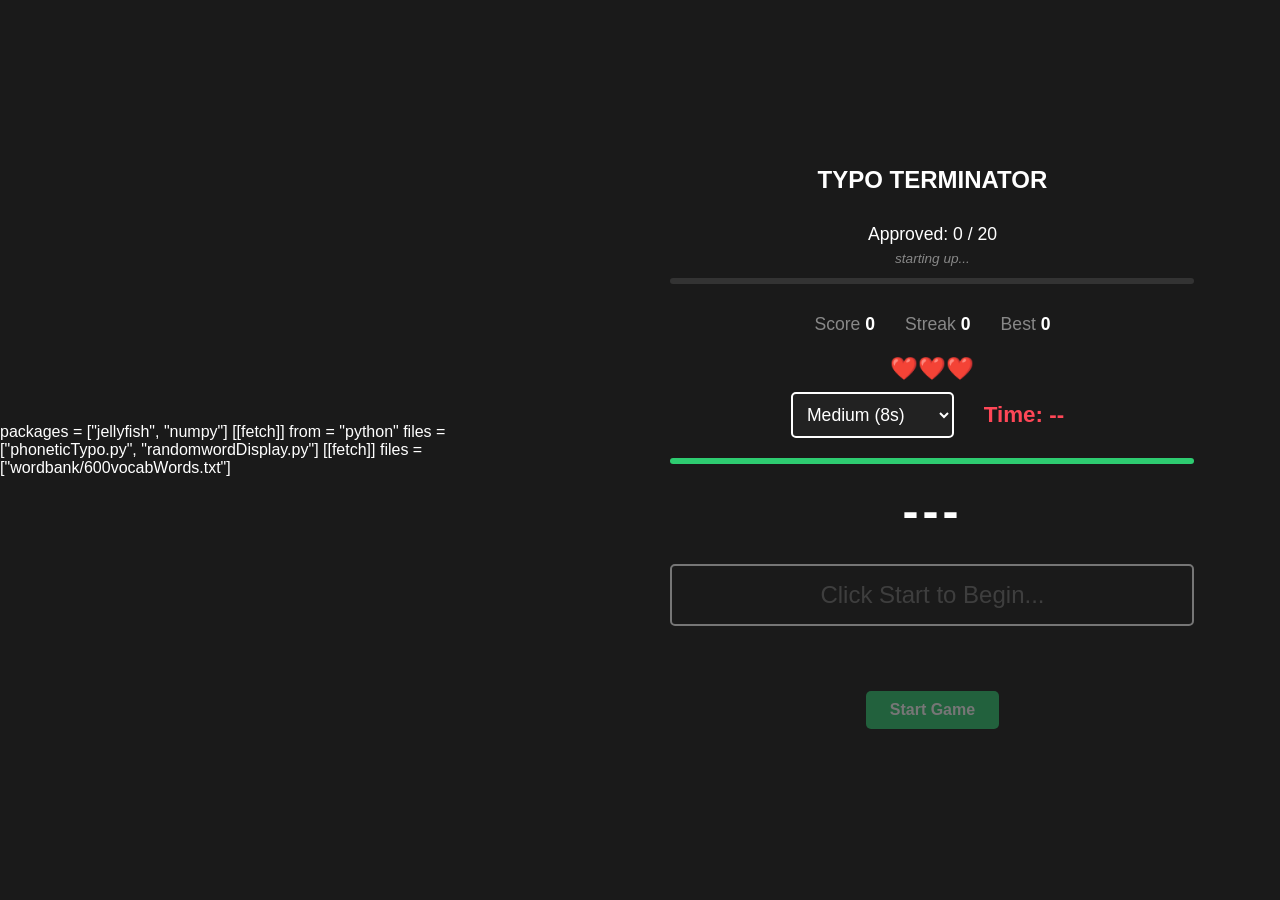
==== commit 9279e253: "ADDED OUTSIDE AI API" ====
--- a/index.html
+++ b/index.html
@@ -12,6 +12,7 @@
 
     <py-config>
         packages = ["jellyfish", "numpy"]
+
         [[fetch]]
         from = "python"
         files = ["phoneticTypo.py", "randomwordDisplay.py"]
@@ -22,21 +23,31 @@
 </head>
 <body>
     <div class="container">
+
         <h2>TYPO TERMINATOR</h2>
+
+        <!-- ── Loading Screen ── -->
+        <div id="LoadingScreen">
+            <div id="LoadingText">
+                Approved: <span id="LoadingApproved">0</span> / <span id="LoadingTotal">20</span>
+            </div>
+            <div id="LoadingCurrentWord">starting up...</div>
+            <div id="LoadingBarTrack">
+                <div id="LoadingBar"></div>
+            </div>
+        </div>
 
         <!-- ── Game Area ── -->
         <div id="GameArea">
-            <!-- HUD -->
+
             <div class="hud">
                 <div><span>Score </span><strong id="ScoreDisplay">0</strong></div>
                 <div><span>Streak </span><strong id="StreakDisplay">0</strong></div>
                 <div><span>Best </span><strong id="BestDisplay">0</strong></div>
             </div>
 
-            <!-- Lives -->
-            <div id="LivesDisplay">❤️ ❤️ ❤️</div>
+            <div id="LivesDisplay">❤️❤️❤️</div>
 
-            <!-- Difficulty + Timer -->
             <div class="top-bar">
                 <select id="DifficultySelect">
                     <option value="easy">Easy (15s)</option>
@@ -47,24 +58,22 @@
                 <div id="TimerDisplay">Time: --</div>
             </div>
 
-            <!-- Timer bar -->
             <div id="TimerBar"><div id="TimerBarFill"></div></div>
 
-            <!-- Word to correct -->
             <h1 id="WordDisplay">---</h1>
 
-            <!-- Input -->
             <input type="text" id="UserTypingBox"
-                   placeholder="Click Start to Begin..." disabled>
+                   placeholder="Click Start to Begin..."
+                   autocomplete="off" autocorrect="off" spellcheck="false"
+                   disabled>
 
-            <!-- Feedback -->
             <div id="Feedback"></div>
 
-            <!-- Buttons -->
             <div style="margin-top: 20px;">
-                <button id="StartBtn" class="btn btn-green">Start Game</button>
+                <button id="StartBtn" class="btn btn-green" disabled>Start Game</button>
                 <button id="SkipBtn"  class="btn btn-red" style="display:none;">Skip Word</button>
             </div>
+
         </div>
 
         <!-- ── Game Over Screen ── -->
@@ -76,8 +85,9 @@
             </div>
             <button id="RestartBtn" class="btn btn-green">Play Again</button>
         </div>
+
     </div>
 
     <script type="py" src="python/randomwordDisplay.py"></script>
 </body>
-</html>
+</html>
--- a/css/style.css
+++ b/css/style.css
@@ -119,6 +119,7 @@
     transition: opacity 0.15s;
   }
   .btn:hover { opacity: 0.85; }
+  .btn:disabled { opacity: 0.4; cursor: not-allowed; }
   .btn-green  { background: var(--accent); color: #fff; }
   .btn-red    { background: var(--danger); color: #fff; }
   
@@ -161,4 +162,28 @@
   
   .flash-wrong { border-color: var(--danger) !important; }
   .flash-right { border-color: var(--accent) !important; }
-  +
+  /* ── Loading screen ── */
+  #LoadingScreen { margin: 30px 0; }
+  #LoadingText   { font-size: 1.1rem; margin-bottom: 6px; }
+  #LoadingCurrentWord {
+    font-size: 0.85rem;
+    color: var(--muted);
+    margin-bottom: 12px;
+    font-style: italic;
+  }
+  #LoadingBarTrack {
+    width: 80%;
+    height: 6px;
+    background: #333;
+    border-radius: 3px;
+    margin: 0 auto;
+    overflow: hidden;
+  }
+  #LoadingBar {
+    height: 100%;
+    width: 0%;
+    background: var(--accent);
+    transition: width 0.3s ease;
+  }
+  .hidden { display: none !important; }
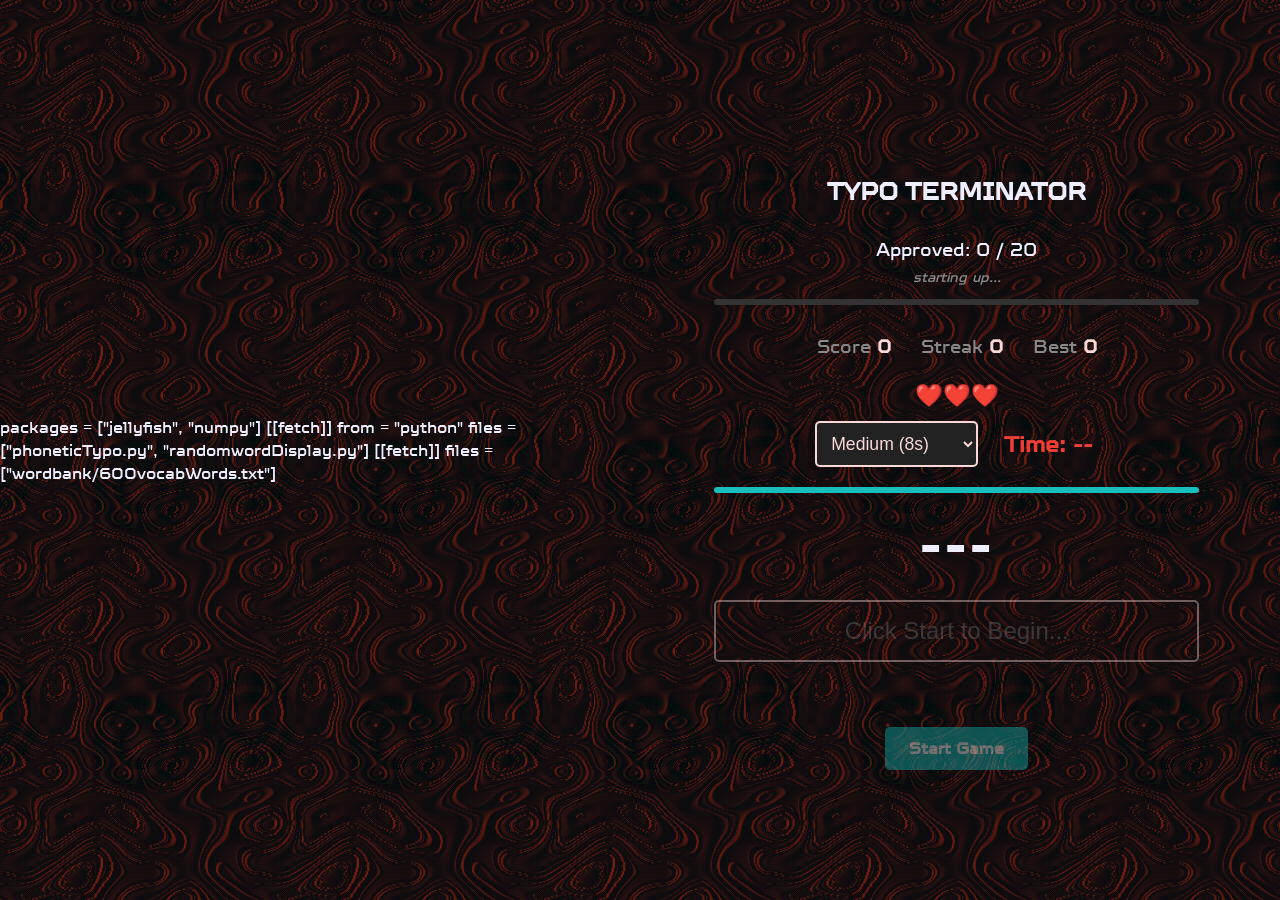
==== commit e510671d: "about update" ====
--- a/index.html
+++ b/index.html
@@ -6,6 +6,7 @@
     <title>Typo Terminator</title>
 
     <link rel="stylesheet" href="css/style.css">
+    <link rel="stylesheet" href="css/index.css">
 
     <link rel="stylesheet" href="https://pyscript.net/releases/2024.1.1/core.css">
     <script type="module" src="https://pyscript.net/releases/2024.1.1/core.js"></script>
--- a/css/style.css
+++ b/css/style.css
@@ -1,22 +1,29 @@
 /* ── Typo Terminator – style.css ── */
 
 :root {
-    --bg:      #1a1a1a;
-    --fg:      #ffffff;
-    --accent:  #2ecc71;
-    --danger:  #ff4757;
-    --warn:    #f39c12;
+    --bg:      #2E282A;
+    --fg:      #FAD8D6;
+    --accent:  #17BEBB;
+    --danger:  #EF3E36;
+    --warn:    #EDB88B;
     --muted:   #888;
-    --border:  #ffffff;
+    --border:  #FAD8D6;
     --radius:  5px;
   }
   
   *, *::before, *::after { box-sizing: border-box; margin: 0; padding: 0; }
   
+  @font-face{
+      font-family: 'mine';
+      src: url(fonts/TTMedium.ttf);
+  }
+
+
   body {
     background: var(--bg);
+    background-image: url(../img/555.gif);
     color: var(--fg);
-    font-family: Arial, sans-serif;
+    font-family: 'mine';
     min-height: 100vh;
     display: flex;
     align-items: center;
--- a/css/index.css
+++ b/css/index.css
@@ -0,0 +1,42 @@
+:root {
+    --light: #EEEEFF;
+    --med: #9FB4C7;
+    --dark: #28587B;
+    --purple: #7F7CAF;
+    --dark-purple: #330C2F;
+    --green: #9FB798;
+}
+
+@font-face {
+    font-family: "main";
+    src: url("fonts/TTMedium.ttf");
+}
+
+/* Apply the font to the whole page so you don't have to repeat it */
+body {
+    background-color: var(--dark);
+    color: var(--light);
+    font-family: "main", sans-serif; /* sans-serif is a backup if the file fails */
+}
+
+.container {
+    text-align: center;
+    margin-top: 50px;
+}
+
+button {
+    padding: 10px 20px;
+    font-size: 18px;
+    background-color: var(--purple);
+    color: var(--light);
+    border: none;
+    border-radius: 5px;
+    cursor: pointer;
+    font-family: "main"; /* Changed from 'font' to 'font-family' */
+    transition: background-color 0.3s ease; /* Optional: makes the hover smooth */
+}
+
+button:hover {
+    background-color: var(--med);
+    color: var(--dark-purple);
+}
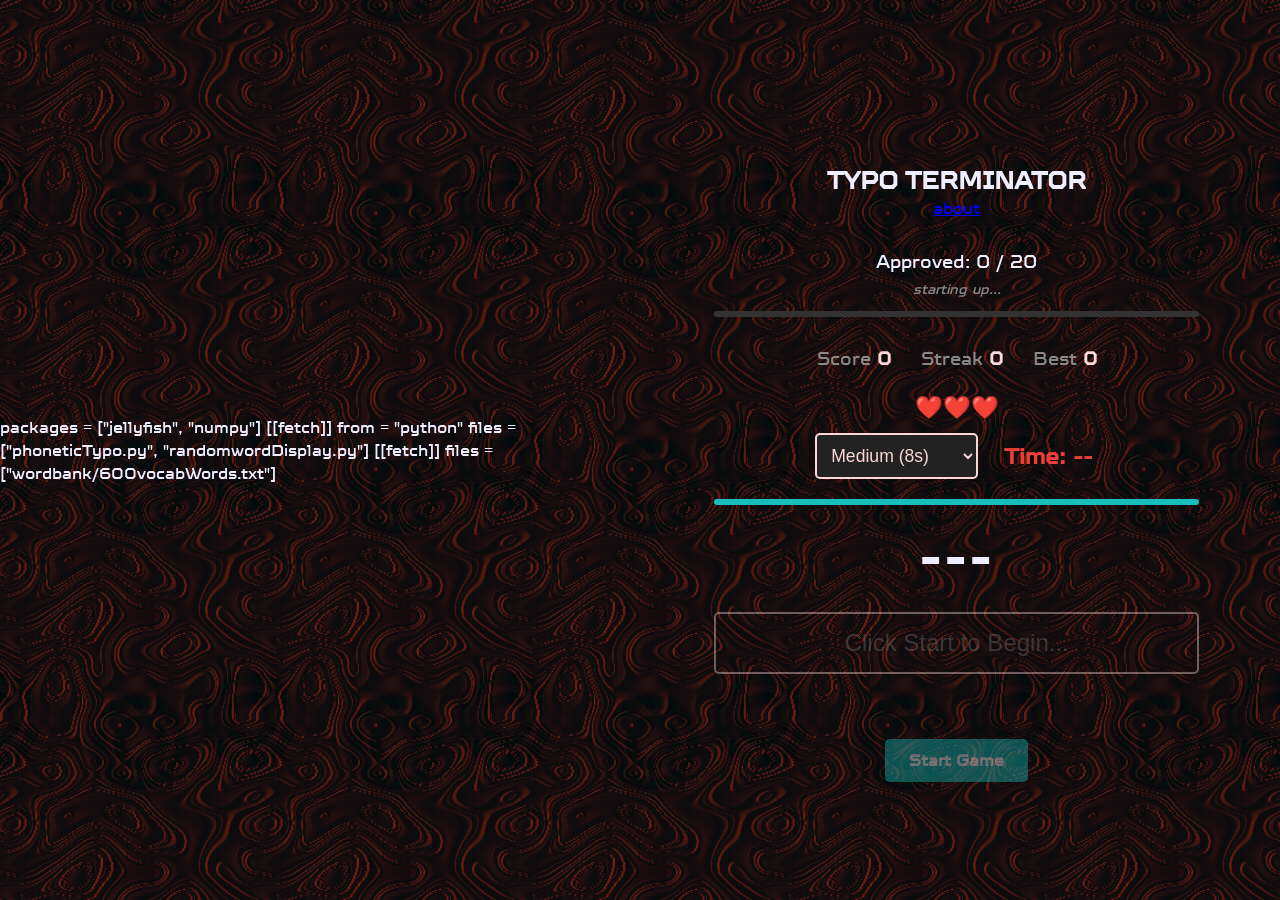
==== commit 42210121: "link" ====
--- a/index.html
+++ b/index.html
@@ -26,6 +26,7 @@
     <div class="container">
 
         <h2>TYPO TERMINATOR</h2>
+        <a href="about.html"> about </a>
 
         <!-- ── Loading Screen ── -->
         <div id="LoadingScreen">
